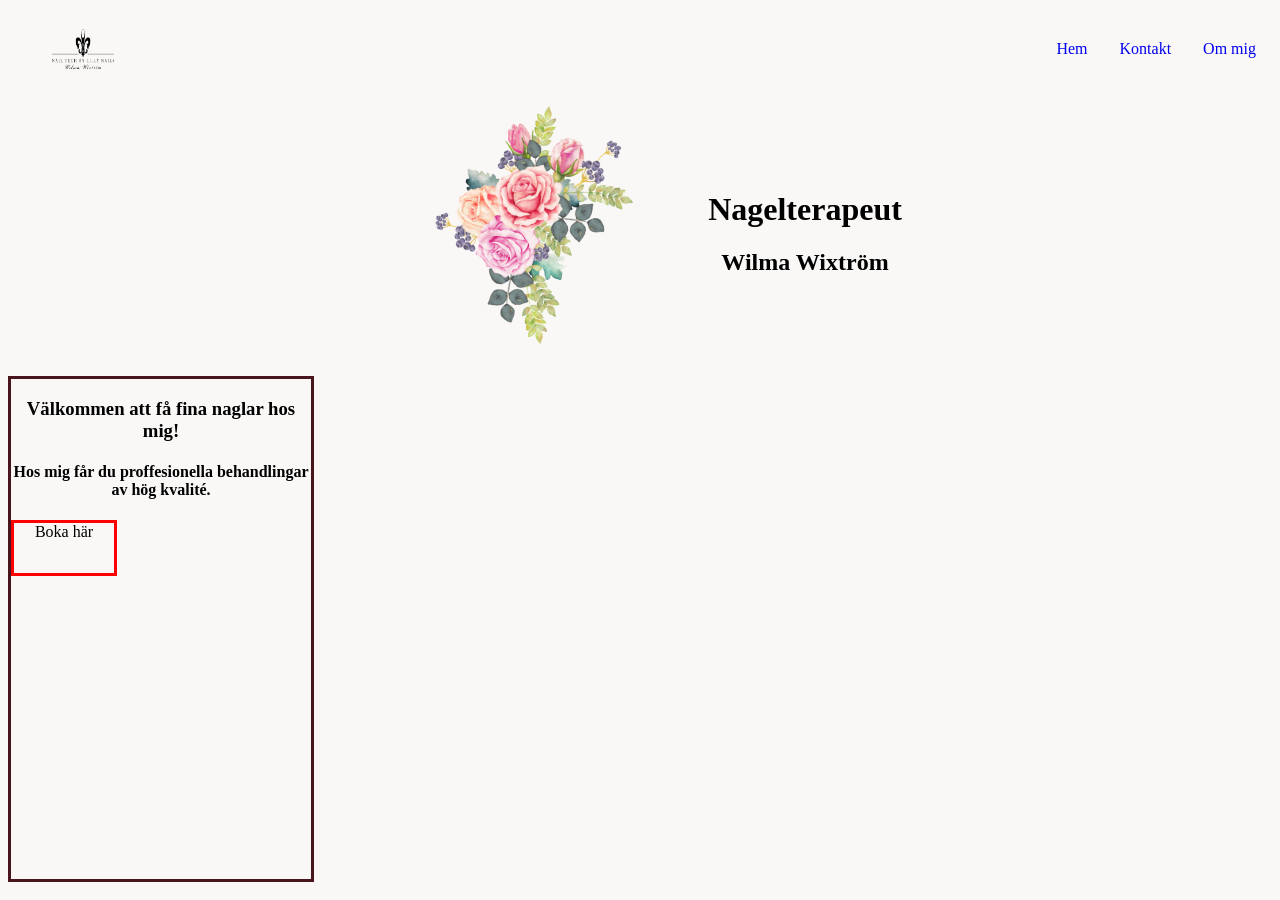
==== index.html @ 532f0d5c "Put in a header and started to make the first article" ====
<!DOCTYPE html>
<html>
<head>
  <title>Nagelterapeut Wilma Wixtröm</title>
</head>
  <link href="style.css" rel="stylesheet">
<body>
  <nav>
    <figure class="nav-figure">
      <img src="Lillynailsbild.png">
    </figure>
    <ul class="nav-links">
      <li><a href="#">Hem</a></li>
      <li><a href="#">Kontakt</a></li>
      <li><a href="#">Om mig</a></li>
    </ul>
  </nav>
  <header>
    <figure>
      <img src="Flowers1.png">
    </figure>
    <div class="header-div">
      <h1>Nagelterapeut</h1>
      <h2>Wilma Wixtröm</h2>
    </div>
  </header>
<main>
  <article class="article1">
    <div class="article-div1">
      <h3>Välkommen att få fina naglar hos mig!</h3>
      <h4>Hos mig får du proffesionella behandlingar av hög kvalité.</h4>
    </div>
    <div>
      <p class="botton">Boka här</p>
    </div>
  </article>
</main>  
</body>
</html>
---- style.css ----
body{
  background:#faf8f7;
}
nav {
  display: flex;
  justify-content: space-between;
  /*align-items: stretch;*/
}
.nav-figure {
  display: flex;
  justify-content: flex-start;
}
nav img {
  width: 70px;
}
li a {
  display: block; 
  padding: 16px;
  text-align: center;
  text-decoration: none;
}
.nav-links {
  display: flex;
  justify-content: flex-start;
}
li {
  display: inline-block;
}
li a:hover {
  background-color: #362f30;
}
header {
  display: flex;
  align-items: center;
  justify-content: center;
}
.header-div {
text-align: center;
}
.botton {
  width: 100px;
  height: 50px;
  text-align: center;
  Border: red, solid;
}
.article-div1 {
  width: 300 ;
  height: 500;
  text-align: center;
}
.article1 {
  width: 300px;
  height: 500px;
  border: #49141c solid;
}
main {
}
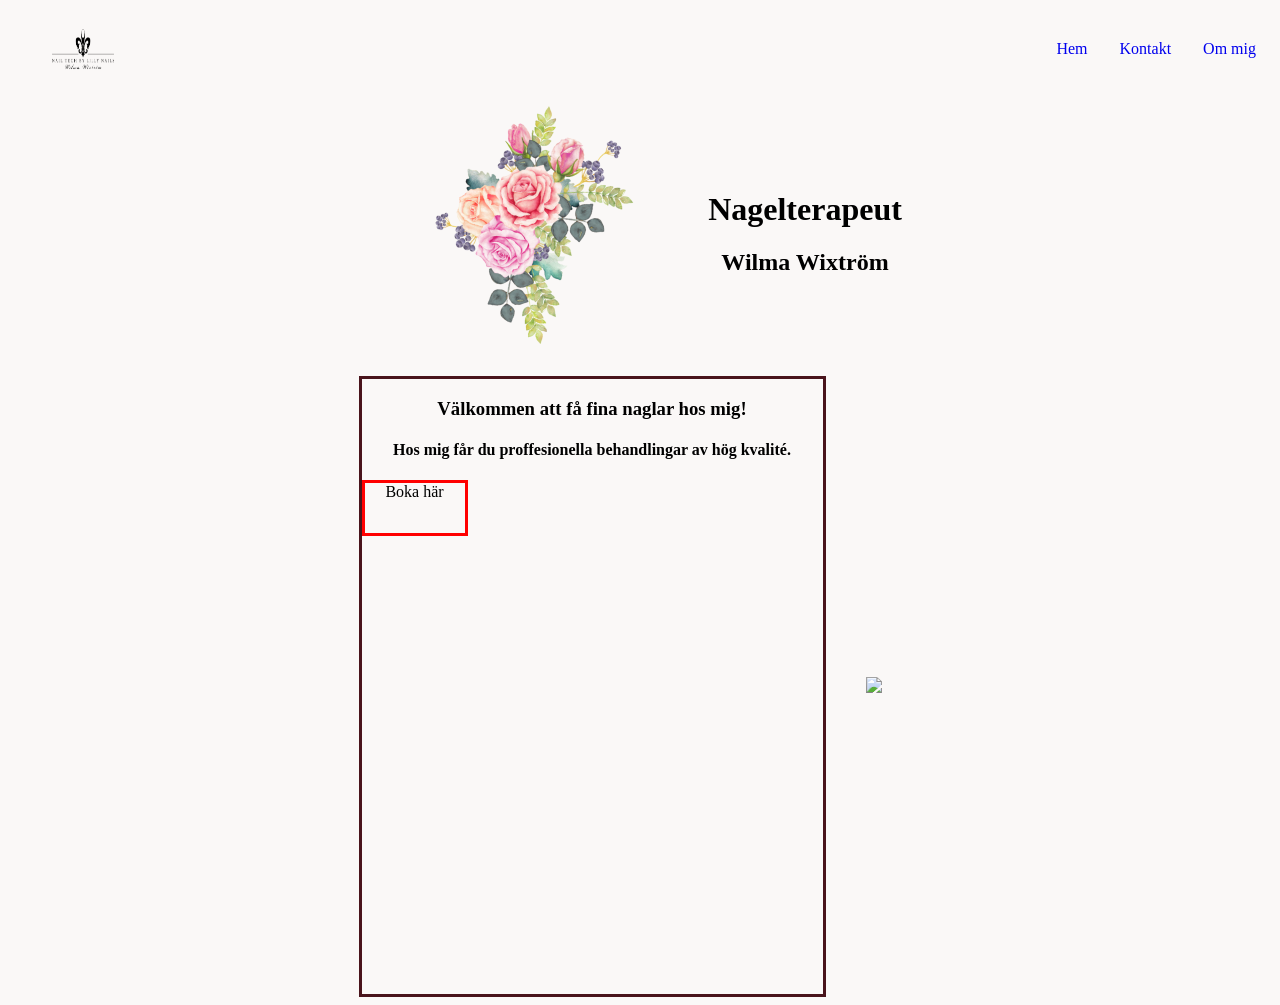
==== commit 97b013c9: "Continued to fix the article" ====
--- a/index.html
+++ b/index.html
@@ -34,6 +34,9 @@
       <p class="botton">Boka här</p>
     </div>
   </article>
+  <figure>
+    <img src="Salong.jpg">
+  </figure>
 </main>  
 </body>
 </html>
--- a/style.css
+++ b/style.css
@@ -49,9 +49,12 @@
   text-align: center;
 }
 .article1 {
-  width: 300px;
-  height: 500px;
+  width: 461px;
+  height: 615px;
   border: #49141c solid;
 }
 main {
+  display: flex;
+  align-items: center;
+  justify-content: center;
 }
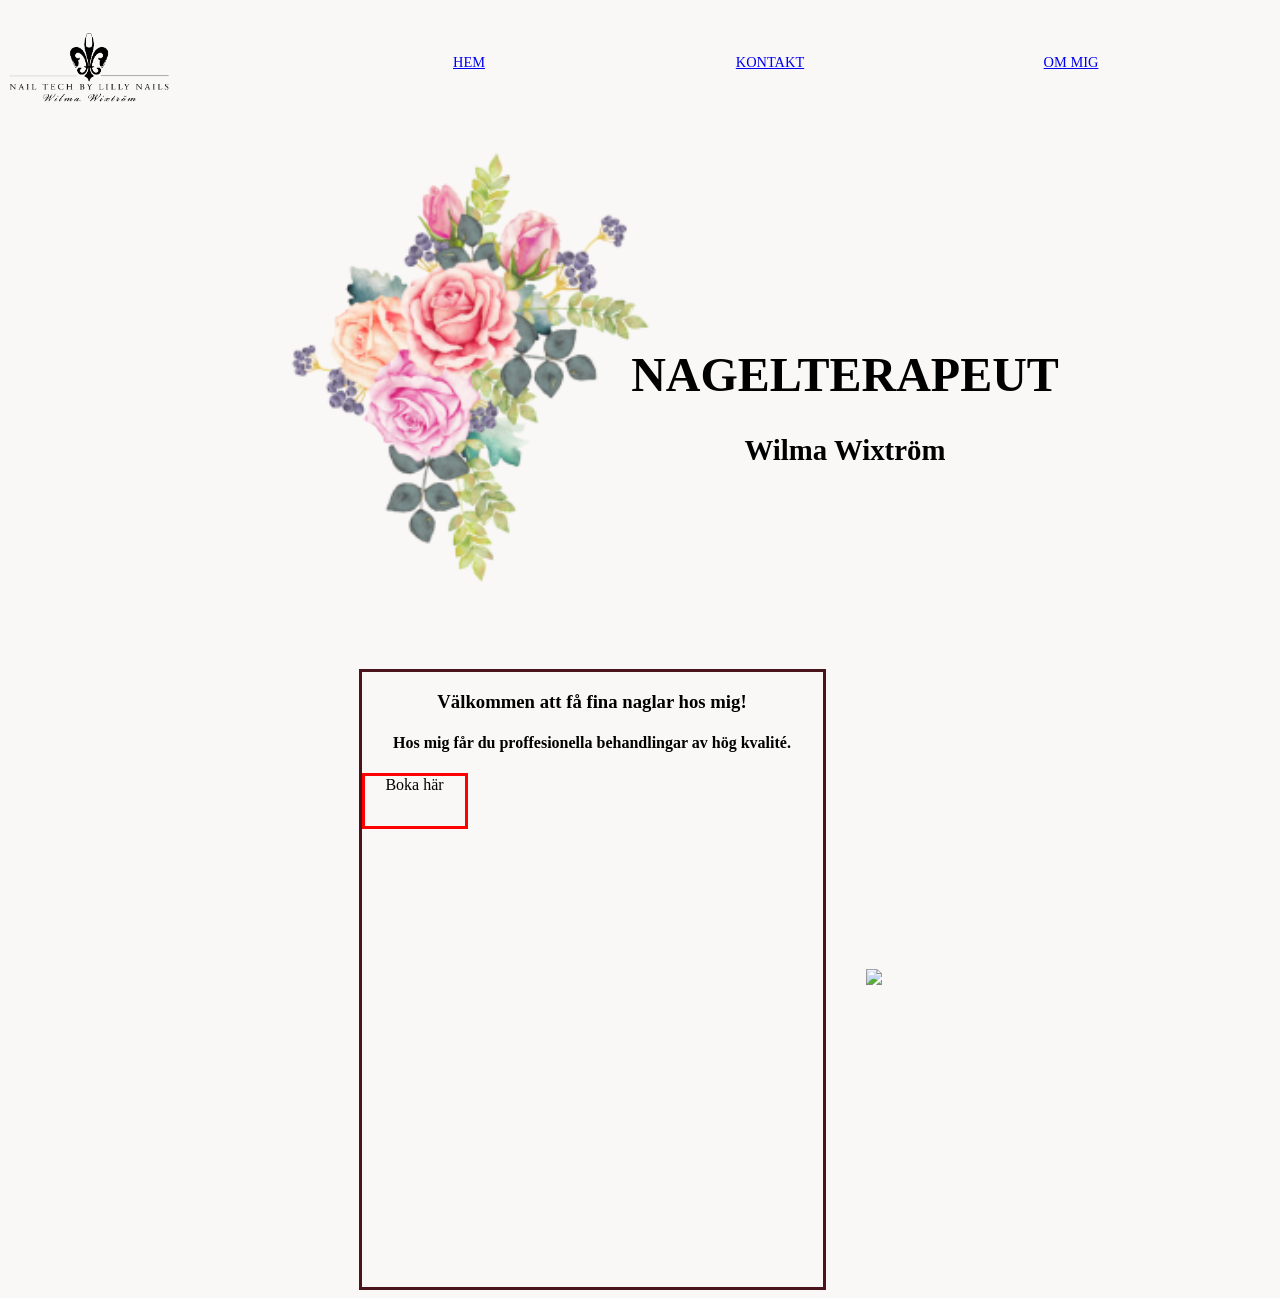
==== commit f8f80efe: "Fixed sizes in nav and header" ====
--- a/index.html
+++ b/index.html
@@ -10,9 +10,9 @@
       <img src="Lillynailsbild.png">
     </figure>
     <ul class="nav-links">
-      <li><a href="#">Hem</a></li>
-      <li><a href="#">Kontakt</a></li>
-      <li><a href="#">Om mig</a></li>
+      <li><a href="#">HEM</a></li>
+      <li><a href="#">KONTAKT</a></li>
+      <li><a href="#">OM MIG</a></li>
     </ul>
   </nav>
   <header>
@@ -20,7 +20,7 @@
       <img src="Flowers1.png">
     </figure>
     <div class="header-div">
-      <h1>Nagelterapeut</h1>
+      <h1>NAGELTERAPEUT</h1>
       <h2>Wilma Wixtröm</h2>
     </div>
   </header>
--- a/style.css
+++ b/style.css
@@ -3,28 +3,31 @@
 }
 nav {
   display: flex;
-  justify-content: space-between;
-  /*align-items: stretch;*/
+  justify-content: center;
 }
 .nav-figure {
-  display: flex;
-  justify-content: flex-start;
 }
 nav img {
-  width: 70px;
-}
+  width: 180px;
+  display: flex;
+  justify-content: center;
+} 
 li a {
   display: block; 
   padding: 16px;
   text-align: center;
-  text-decoration: none;
 }
 .nav-links {
   display: flex;
   justify-content: flex-start;
+  font-size: 90%;
+  gap: 200px;
+  padding: 16px 200px;
 }
 li {
   display: inline-block;
+  width: 101px;
+  height: 68px;
 }
 li a:hover {
   background-color: #362f30;
@@ -33,6 +36,7 @@
   display: flex;
   align-items: center;
   justify-content: center;
+  gap: 30px;
 }
 .header-div {
 text-align: center;
@@ -58,3 +62,16 @@
   align-items: center;
   justify-content: center;
 }
+header img {
+  width: 150%;
+}
+header figure {
+  width: 300px;
+  height: 500px;
+}
+header h1 {
+  font-size: 300%;
+}
+header h2 {
+  font-size: 180%;
+}
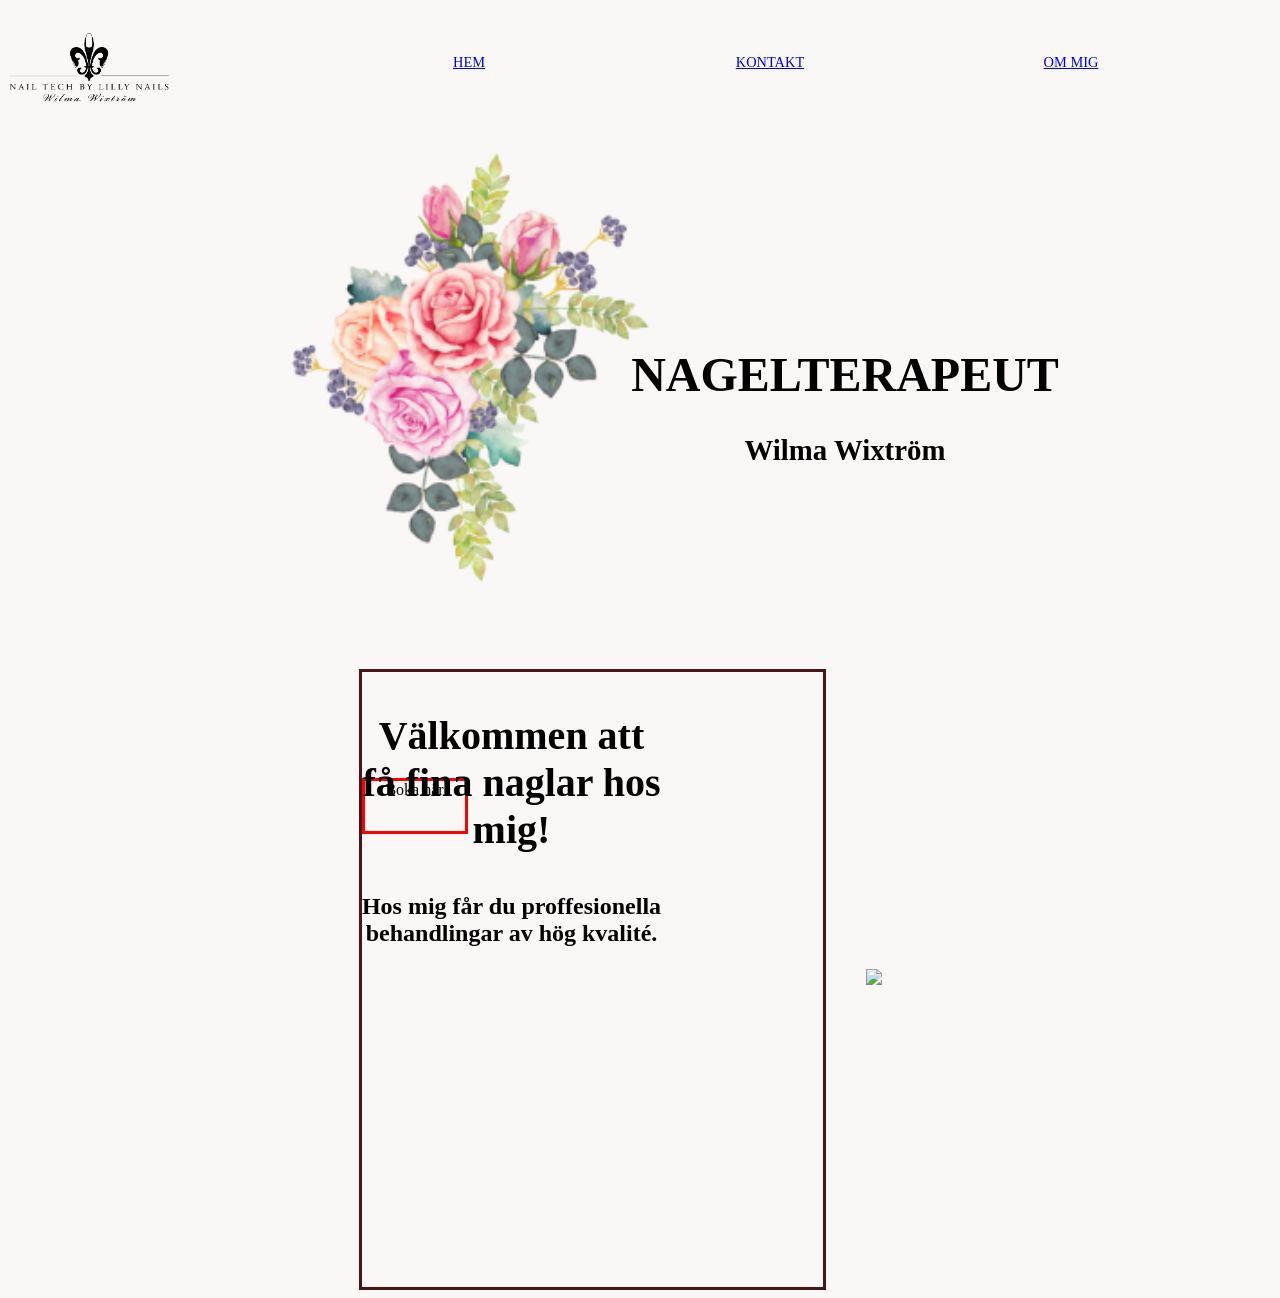
==== commit bc51460c: "Add files via upload" ====
--- a/index.html
+++ b/index.html
@@ -16,19 +16,19 @@
     </ul>
   </nav>
   <header>
-    <figure>
+    <figure class="header-figure">
       <img src="Flowers1.png">
     </figure>
     <div class="header-div">
-      <h1>NAGELTERAPEUT</h1>
-      <h2>Wilma Wixtröm</h2>
+      <h1 class="header-h1">NAGELTERAPEUT</h1>
+      <h2 class="header-h2">Wilma Wixtröm</h2>
     </div>
   </header>
 <main>
   <article class="article1">
     <div class="article-div1">
-      <h3>Välkommen att få fina naglar hos mig!</h3>
-      <h4>Hos mig får du proffesionella behandlingar av hög kvalité.</h4>
+      <h3 class="article-h3">Välkommen att få fina naglar hos mig!</h3>
+      <h4 class="article-h4">Hos mig får du proffesionella behandlingar av hög kvalité.</h4>
     </div>
     <div>
       <p class="botton">Boka här</p>
--- a/style.css
+++ b/style.css
@@ -48,8 +48,8 @@
   Border: red, solid;
 }
 .article-div1 {
-  width: 300 ;
-  height: 500;
+  width: 300px;
+  height: 50px;
   text-align: center;
 }
 .article1 {
@@ -65,13 +65,25 @@
 header img {
   width: 150%;
 }
-header figure {
+.header-figure {
   width: 300px;
   height: 500px;
 }
-header h1 {
+.header-h1 {
   font-size: 300%;
 }
-header h2 {
+.header-h2 {
   font-size: 180%;
+}
+nav div {
+  display: flex;
+  justify-content: center;
+}
+.article-h3 {
+  font-size: 250%;
+  width: 300px;
+}
+.article-h4 {
+  font-size: 150%;
+  width: 300px;
 }
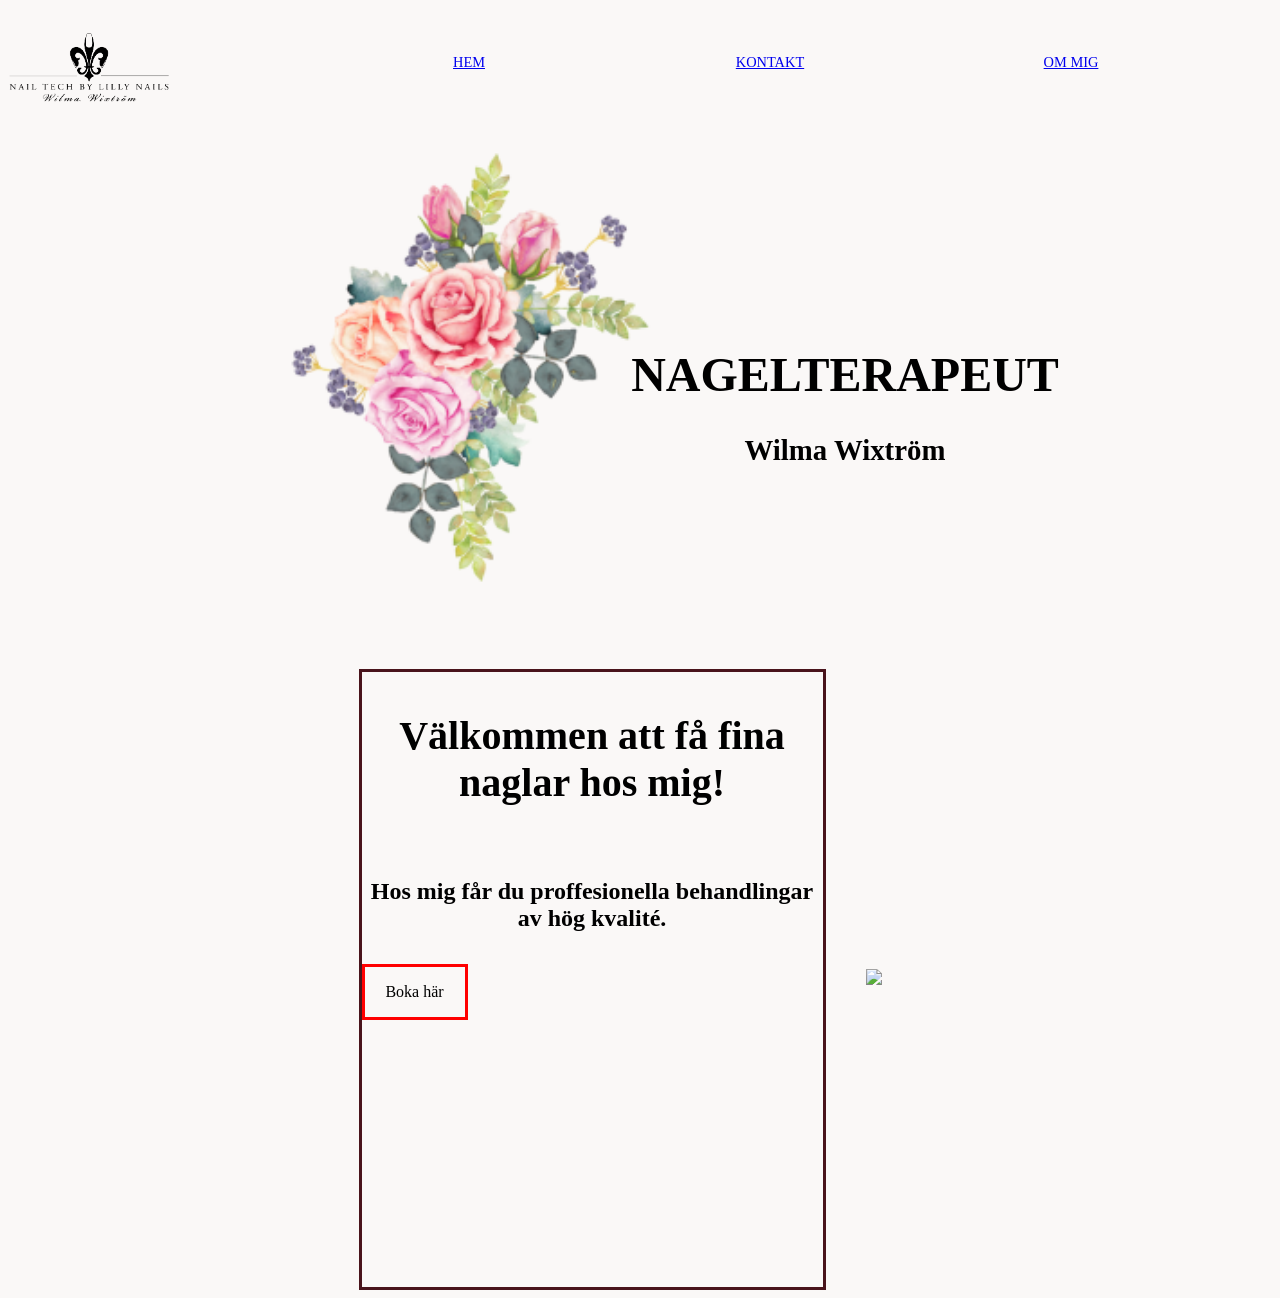
==== commit 75e9e4d0: "Continued on article Putted the headers in the article in center. Trying to fix the botton." ====
--- a/index.html
+++ b/index.html
@@ -30,8 +30,8 @@
       <h3 class="article-h3">Välkommen att få fina naglar hos mig!</h3>
       <h4 class="article-h4">Hos mig får du proffesionella behandlingar av hög kvalité.</h4>
     </div>
-    <div>
-      <p class="botton">Boka här</p>
+    <div class="botton">
+      <p class="botton-text">Boka här</p>
     </div>
   </article>
   <figure>
--- a/style.css
+++ b/style.css
@@ -47,10 +47,15 @@
   text-align: center;
   Border: red, solid;
 }
+.botton-text {
+  width: 100%;
+  height: 100%;
+}
 .article-div1 {
-  width: 300px;
-  height: 50px;
   text-align: center;
+  display: flex;
+  flex-wrap: wrap;
+  
 }
 .article1 {
   width: 461px;
@@ -68,6 +73,8 @@
 .header-figure {
   width: 300px;
   height: 500px;
+  justify-content: center;
+
 }
 .header-h1 {
   font-size: 300%;
@@ -81,9 +88,9 @@
 }
 .article-h3 {
   font-size: 250%;
-  width: 300px;
+  width: 100%;
 }
 .article-h4 {
   font-size: 150%;
-  width: 300px;
+  width: 100%;
 }
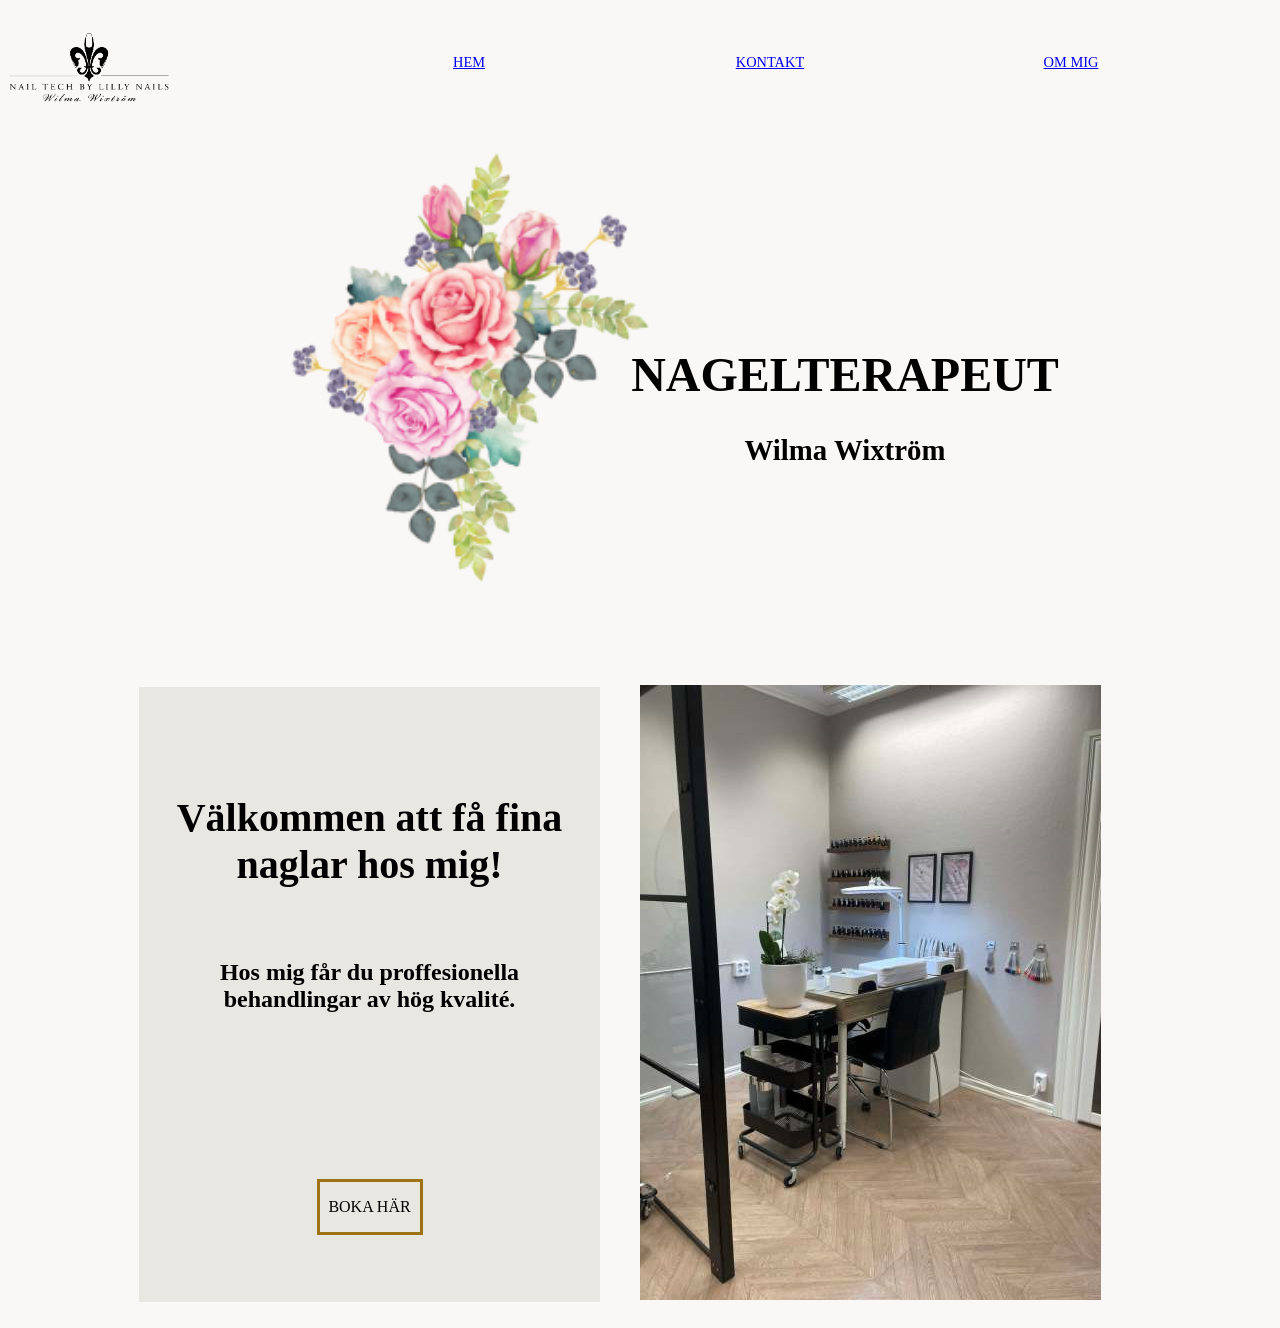
==== commit 98a44291: "Add files via upload" ====
--- a/index.html
+++ b/index.html
@@ -31,11 +31,11 @@
       <h4 class="article-h4">Hos mig får du proffesionella behandlingar av hög kvalité.</h4>
     </div>
     <div class="botton">
-      <p class="botton-text">Boka här</p>
+      <p class="botton-text">BOKA HÄR</p>
     </div>
   </article>
   <figure>
-    <img src="Salong.jpg">
+    <img src="Salong.jpg"> 
   </figure>
 </main>  
 </body>
--- a/style.css
+++ b/style.css
@@ -45,7 +45,8 @@
   width: 100px;
   height: 50px;
   text-align: center;
-  Border: red, solid;
+  Border: rgb(158, 115, 22), solid;
+  margin: auto;
 }
 .botton-text {
   width: 100%;
@@ -55,12 +56,15 @@
   text-align: center;
   display: flex;
   flex-wrap: wrap;
-  
+  width: 420px;
+  margin: auto;
 }
 .article1 {
   width: 461px;
   height: 615px;
-  border: #49141c solid;
+  display: flex; 
+  flex-direction: column;
+  background-color: rgb(232, 231, 225);
 }
 main {
   display: flex;
@@ -89,6 +93,7 @@
 .article-h3 {
   font-size: 250%;
   width: 100%;
+
 }
 .article-h4 {
   font-size: 150%;
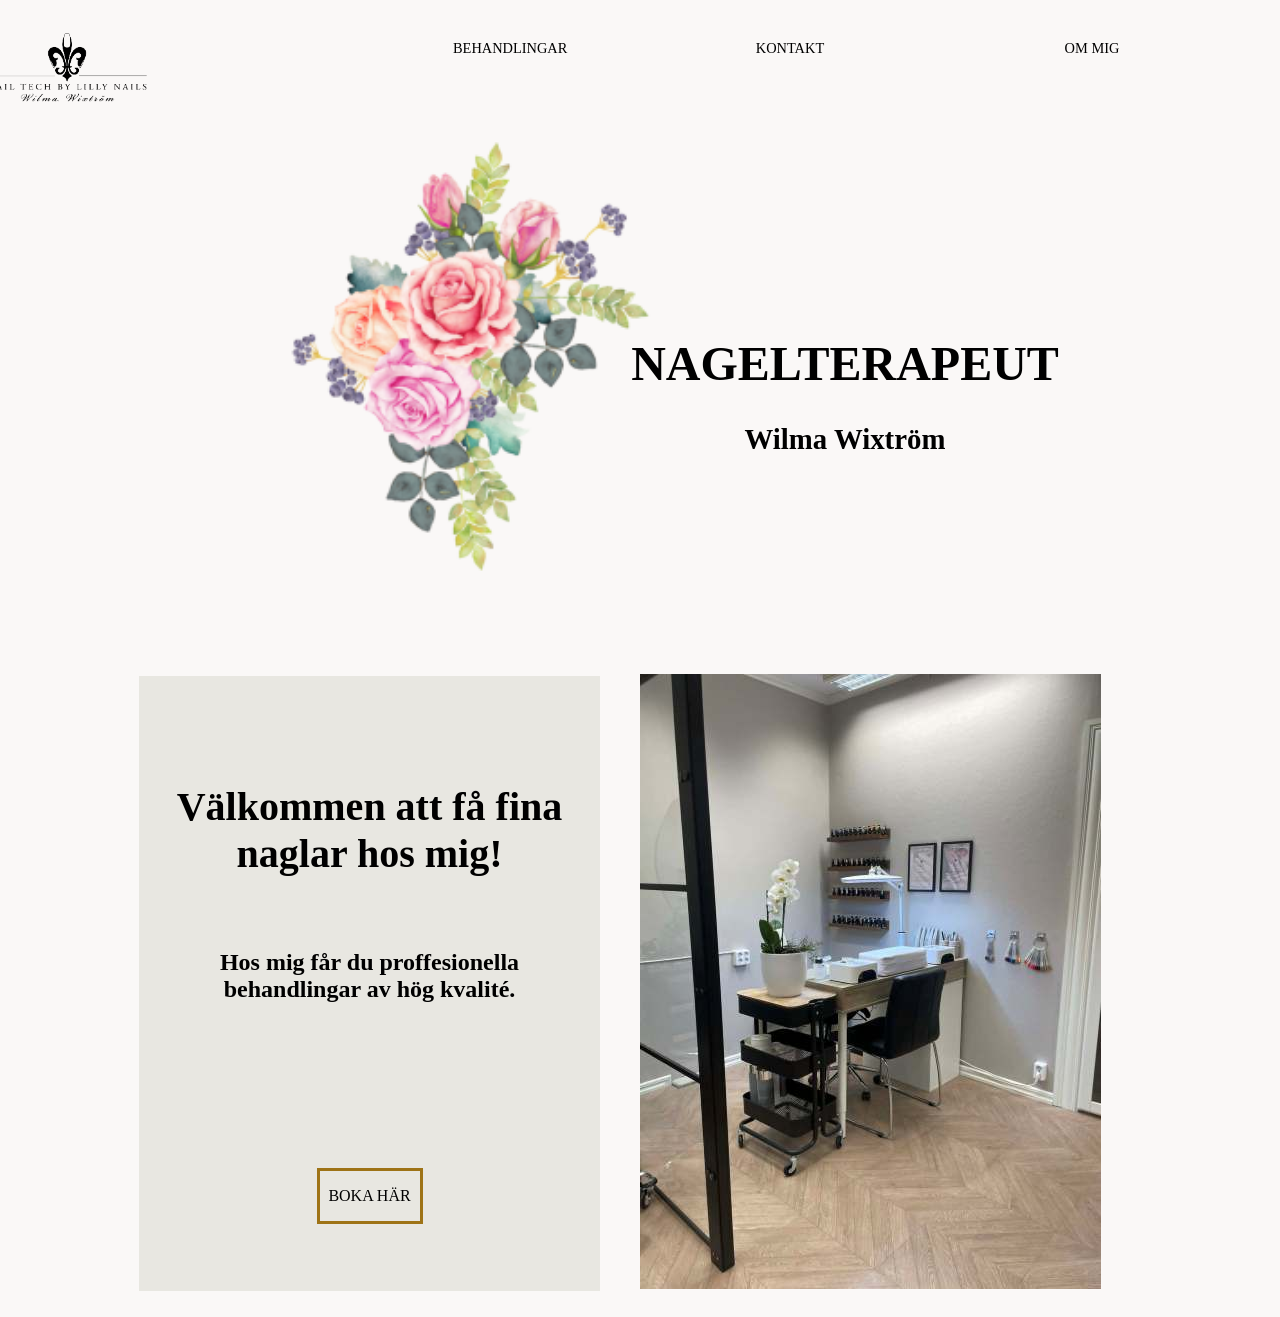
==== commit 1007b4dc: "Add files via upload" ====
--- a/index.html
+++ b/index.html
@@ -10,7 +10,7 @@
       <img src="Lillynailsbild.png">
     </figure>
     <ul class="nav-links">
-      <li><a href="#">HEM</a></li>
+      <li class="link-nav"><a href="#">BEHANDLINGAR</a></li>
       <li><a href="#">KONTAKT</a></li>
       <li><a href="#">OM MIG</a></li>
     </ul>
--- a/style.css
+++ b/style.css
@@ -22,15 +22,12 @@
   justify-content: flex-start;
   font-size: 90%;
   gap: 200px;
-  padding: 16px 200px;
+  margin: 16px 200px;
 }
 li {
   display: inline-block;
-  width: 101px;
+  width: 102px;
   height: 68px;
-}
-li a:hover {
-  background-color: #362f30;
 }
 header {
   display: flex;
@@ -93,9 +90,18 @@
 .article-h3 {
   font-size: 250%;
   width: 100%;
-
 }
 .article-h4 {
   font-size: 150%;
   width: 100%;
+}
+.link-nav {
+}
+a:link,
+a:visited {
+  color: black;
+  text-decoration: none;
+}
+a:hover {
+  color: #4b4143 ;
 }
